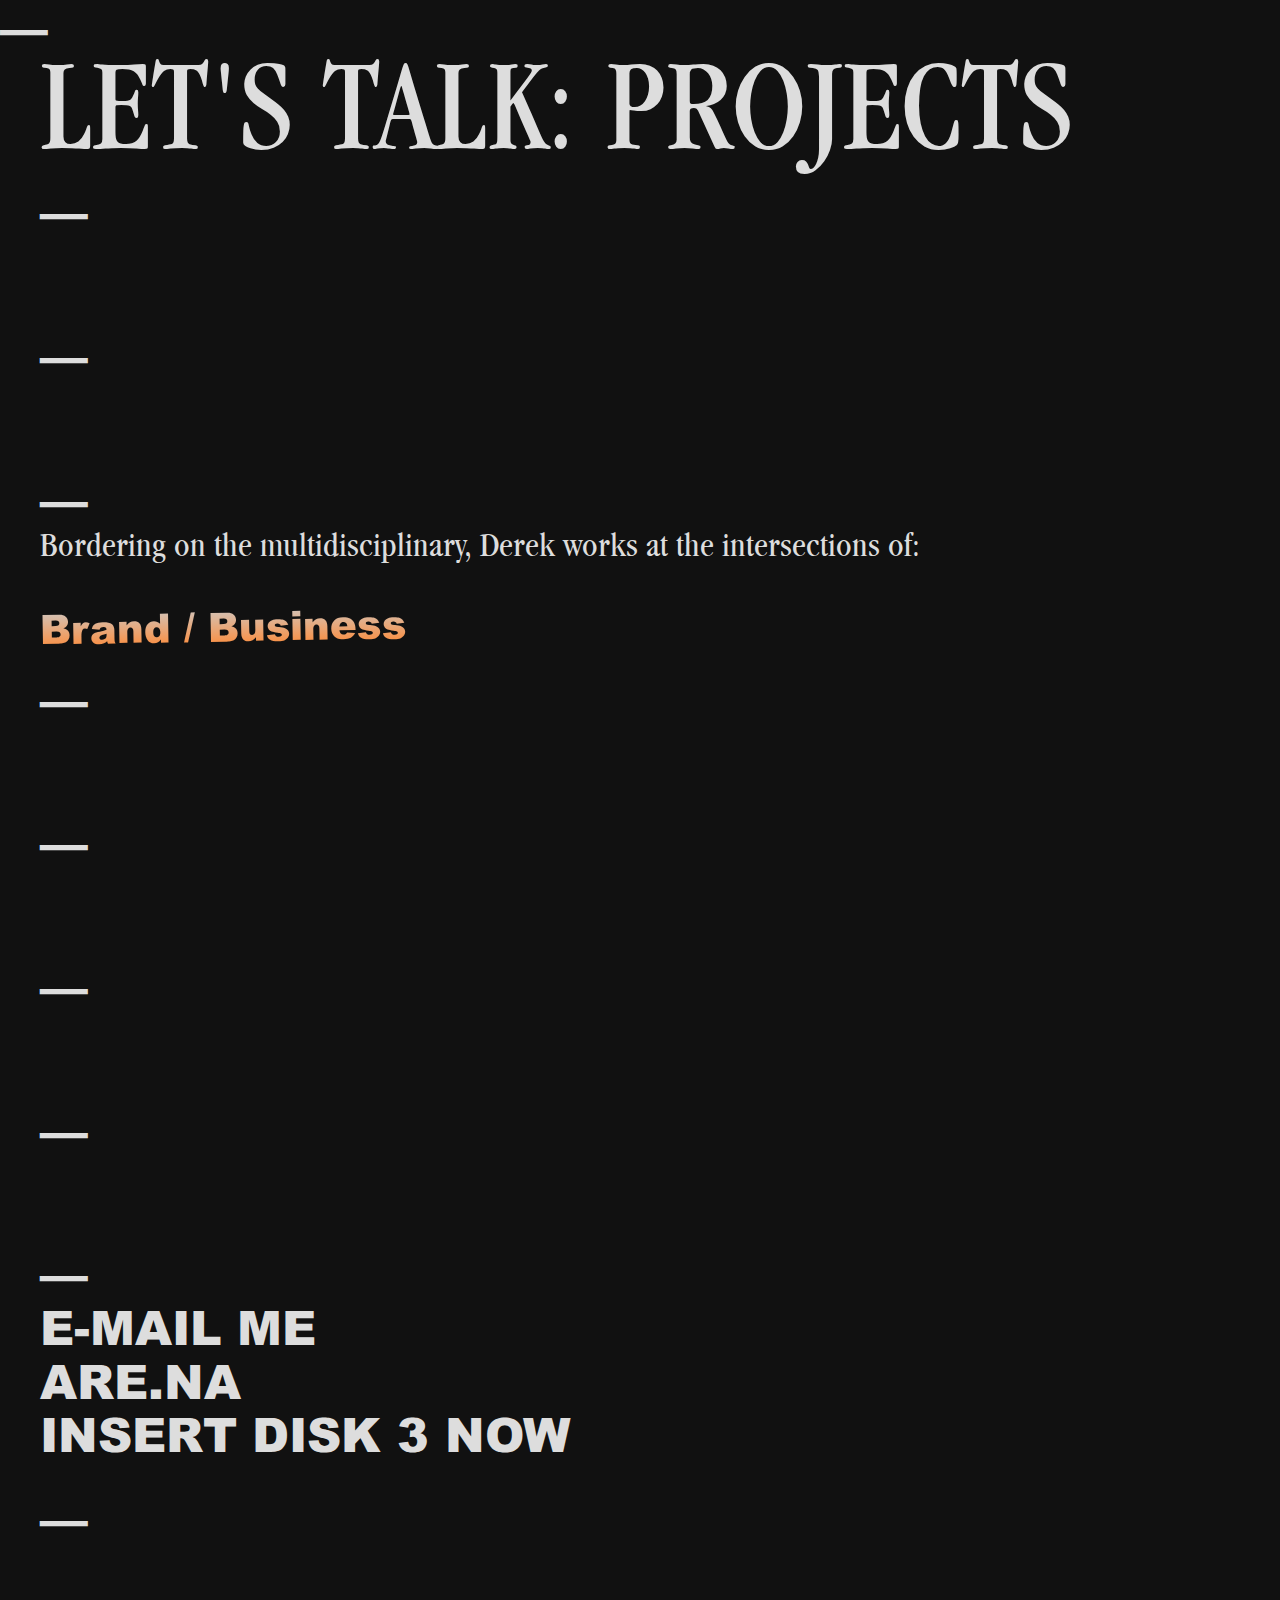
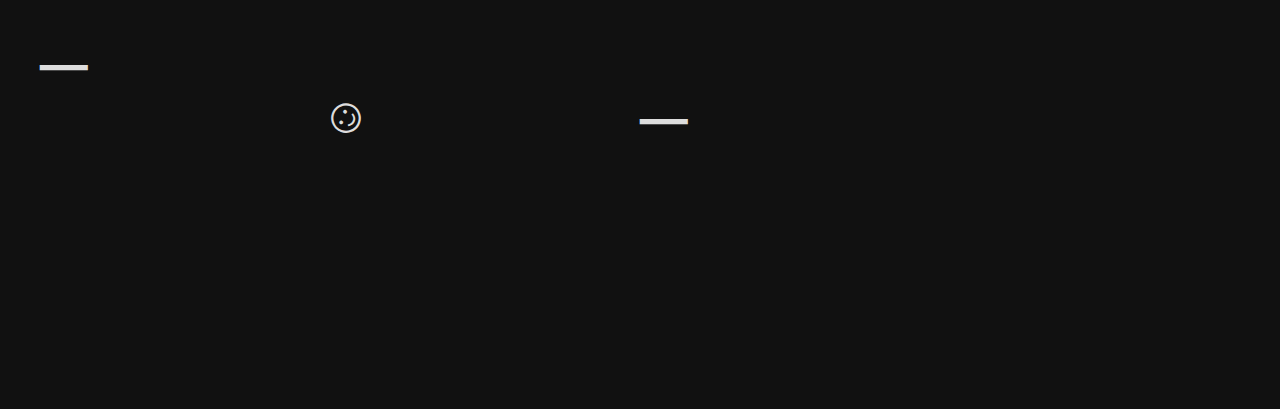
==== index.html @ df5cdfa8 "Update index.html" ====
<!DOCTYPE html>
<html dir="ltr" lang="en-US">
	<head>
		<meta charset="utf-8">
		<meta name="viewport" content="user-scalable=no, width=device-width" />
		<title>DFS</title>
		<link rel="stylesheet" type="text/css" href="./stylesheets/common.css" media="screen" />
		<link rel="stylesheet" type="text/css" href="./stylesheets/dfs.css" media="screen" />
		<link rel="shortcut icon" href="/images/favicon.png" type="image/png" />
	</head>
	<body>
		<h2>—</h2>
		<p></p>
		<div class="wrapper">
			<p class="topbig">LET'S TALK: PROJECTS</p>
			<p></p>
			<h2>—</h2>
			<p></p>
			<p></p>
			<p></p>
			<h2>—</h2>
			<p></p>
			<p></p>
			<p></p>
			<h2>—</h2>
			<p>Bordering on the multidisciplinary, Derek works at the intersections of:</p>
		<h2 class="words">Brand / Business</h2>
			<p></p>
			<h2>—</h2>
			<p></p>
			<p></p>
			<p></p>
			<h2>—</h2>
			<p></p>
			<p></p>
			<p></p>
			<h2>—</h2>
			<p></p>
			<p></p>
			<p></p>
			<h2>—</h2>
			<p></p>
			<p></p>
			<p></p>
			<h2>—</h2>
			<h2><a href="mailto:pntbttrshs@protonmail.com?subject=hey dipshit">E-MAIL ME</a></h2>
			<h2><a target="_blank" href="https://www.are.na/mithraea-xyz">ARE.NA</a></h2>
			<h2><a target="_blank" href="https://open.spotify.com/playlist/7GaRz6MCuWOuqolj5hXTrh?si=807a48d8e6d0455b">INSERT DISK 3 NOW</a></h2>
			<p></p>
			<h2>—</h2>
			<p></p>
			<p></p>
			<p></p>
			<h2>—</h2>
			<div class="half rotateSmile"><h2>☺</h2></div>
		</div>
		<h2>—</h2>
	</body>
---- stylesheets/common.css ----
/*

	1312 vs. HTML5

	

	written by Mike "1312" (mike at thirteentwelve.com)


	
	A modified Eric Meyer's CSS reset and Rich Clark's HTML5 CSS reset

		
*/

html, body, div, span, object, iframe,
h1, h2, h3, h4, h5, h6, p, blockquote, pre,
abbr, address, cite, code,
del, dfn, em, img, ins, kbd, q, samp,
small, strong, sub, sup, var,
b, i,
dl, dt, dd, ol, ul, li,
fieldset, form, label, legend,
table, caption, tbody, tfoot, thead, tr, th, td,
article, aside, dialog, figure, footer, header, 
hgroup, menu, nav, section,
time, mark, audio, video {
    margin:0;
    padding:0;
    border:0;
    outline:0;
    font-size:100%;
    vertical-align:baseline;
    background:transparent;
    font-weight: normal;
}

a { text-decoration: none; color: #000; }

/* force scroll bars to stop the page jump on short pages */
html {
    overflow-y: scroll;
    overflow: -moz-scrollbars-vertical;
}

body {
	line-height: 1;
}

article, aside, dialog, figure, footer, header, 
hgroup, nav, section { 
    display:block;
}

blockquote, q {
	quotes: none;
}


/* ~~~~~~~~~~~~~~~~~~~~~~~~~~~~~~~~~~~~~~~~~~~~~~ common elements */
/* remember to highlight inserts somehow! */
ins {
	text-decoration: none;
}
del {
	text-decoration: line-through;
}
mark {
    background-color: #ff9;
    color: #000;     
    font-style:italic;
    font-weight:bold;    
}
input, select {
    vertical-align:middle;
}
/* tables still need 'cellspacing="0"' in the markup */
table {
	border-collapse: collapse;
	border-spacing: 0;
}

/* ~~~~~~~~~~~~~~~~~~~~~~~~~~~~~~~~~~~~~~~~~~~~~~ common classes */

.floatLeft {
	float: left;
	text-align: left;
}
	img.floatLeft {
		margin: 0 10px 10px 10px;
	}
	
.floatRight {
	float: right;
	text-align: right;
}
	img.floatRight {
		margin: 0 10px 10px 10px;
	}

.floatClear, .cleaner {
	clear: both;
}
	br.floatClear {
		margin: -1px -1px 0px 0px;
		width: 1px;
		height: 1px;
		clear: both;
	}

.alignRight {
	text-align: right;
}

.alignCenter {
	text-align: center;
}

div.hr {
	clear: both;
	margin: 0;
	padding: 0;
	/*
	hr's tend to come with uncontrollable and annoying extra margins and inconsistancies on how to style them
	but the hr is great for page breaks without css and for clearing floats
	
	to style a hr, restyle this in a container div in div specific
	or have a new class, eg. div.hr-dotted { border-top: 1px dotted #666; } div.hr-dotted hr { display: none; }
	*/
}
	div.hr hr {
		display: none;
	}
	
.hide {
	display: none !important;
}

.bold {
	font-weight: bold;
}

.noBg {
	background: none !important;
}

.error {
	color: #f00;
	font-weight: bold;
}

:focus, a {
  -moz-outline-style: none;
  /* combatting that annoying dotted border box that appears on focus of an element in ff */
  outline: none !important;
  /* and the safari green glow */
}

.nb {
    border: 0 none !important;
}
---- stylesheets/dfs.css ----
@font-face {
  font-family: 'ITCGaramond';
  src:  url('./itcgaramond.woff2') format('woff2'),
        url('./itcgaramond.woff') format('woff');
}

@font-face {
  font-family: 'ArialBlack';
  src:  url('./arialblack.woff2') format('woff2'),
        url('./arialblack.woff') format('woff');
}

body {
	font-family: "ITCGaramond", "Palatino Linotype", "Palatino", serif;
	font-size: 2.2em;
	line-height: 115%;
	color: #DDD;
	background: #111;
}

.topbig {
	font-size: 100pt;
}

h2 {
	font-family: "ArialBlack", "MS Sans Serif", "Geneva", sans-serif;
	font-size: 135%;
	letter-spacing: -0.002em;
	line-height: 113%;
}

p {padding-bottom: 30px;}

a{color: #DDD; text-decoration: none;}
a:hover {color: #F83;}

img {
	width: 100%;
	height: 100%;
}

.wrapper {
	margin: auto;
	height: 100%;
	margin-top: 0px;
	margin-bottom: 0px;
	max-width: 1200px;
}

.flex {display: flex;}

.half {
	width: 50%;
	float: left;
}

.vidWrapper {
	position: relative;
	padding-bottom: 56.25%; /* 16:9 */
	padding-top: 25px;
	height: 0;
}
.vidWrapper iframe {
	position: absolute;
	top: 0;
	left: 0;
	width: 100%;
	height: 100%;
}

.rotateSmile {
	text-align: center;
	align-self: center;
	-webkit-transform: rotate(-70deg);
	-moz-transform: rotate(-70deg);
	-ms-transform: rotate(-70deg);
	-o-transform: rotate(-70deg);
	filter: progid:DXImageTransform.Microsoft.BasicImage(rotation=2);
}

.words {
	font-size: 115%;
	background: -webkit-linear-gradient(#CCC, #F83);
	-webkit-background-clip: text;
	-webkit-text-fill-color: transparent;
	-webkit-transform: rotate(-1deg);
	-moz-transform: rotate(-1deg);
	-ms-transform: rotate(-1deg);
	-o-transform: rotate(-1deg);
}

.foot {
	margin: 0px;
	text-align: center;
}

@media (max-width: 1000px) {
	body {
		font-size: 1.5em;
	}
	h2 {
		font-size: 110%;
	}
	.wrapper {
		margin: 5%;
		margin-top: 0px;
		margin-bottom: 0px;
	}
}
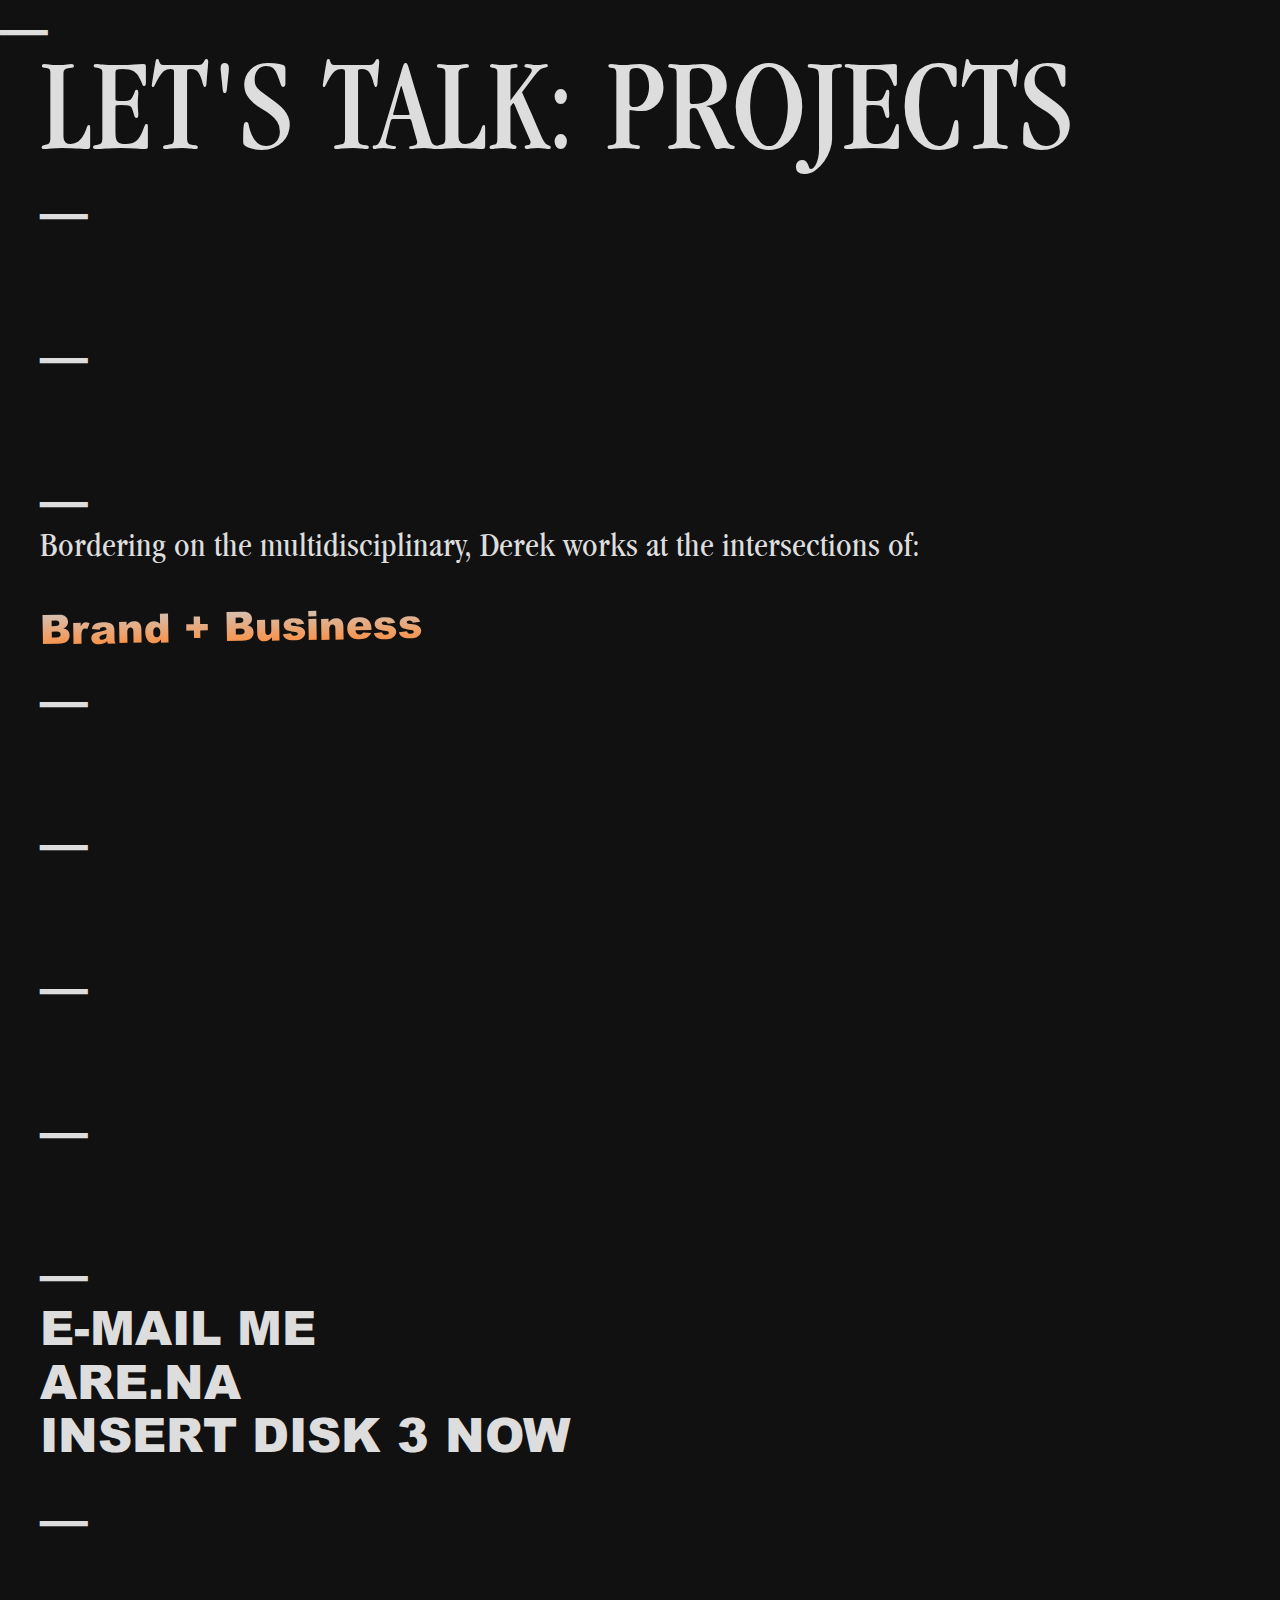
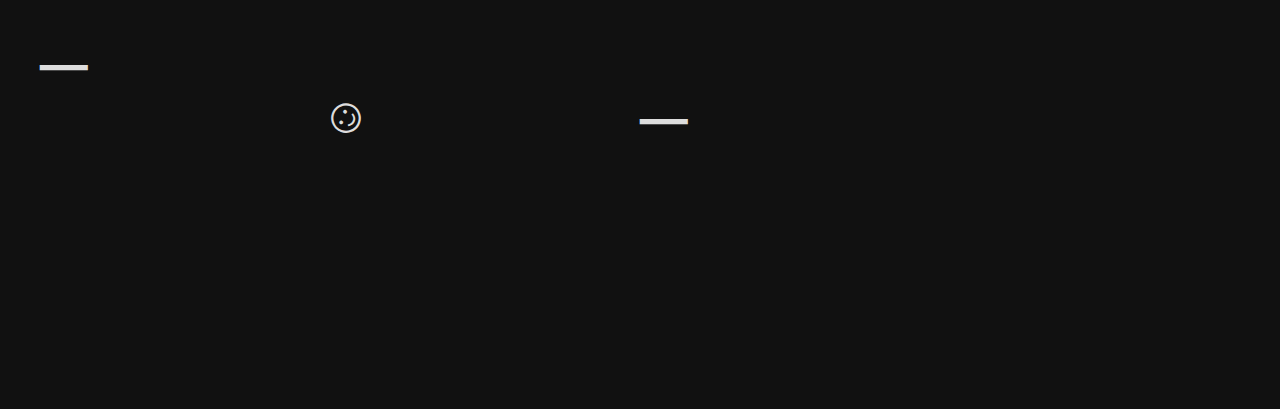
==== commit 3abc4e62: "Update index.html" ====
--- a/index.html
+++ b/index.html
@@ -24,7 +24,7 @@
 			<p></p>
 			<h2>—</h2>
 			<p>Bordering on the multidisciplinary, Derek works at the intersections of:</p>
-		<h2 class="words">Brand / Business</h2>
+		<h2 class="words">Brand + Business</h2>
 			<p></p>
 			<h2>—</h2>
 			<p></p>
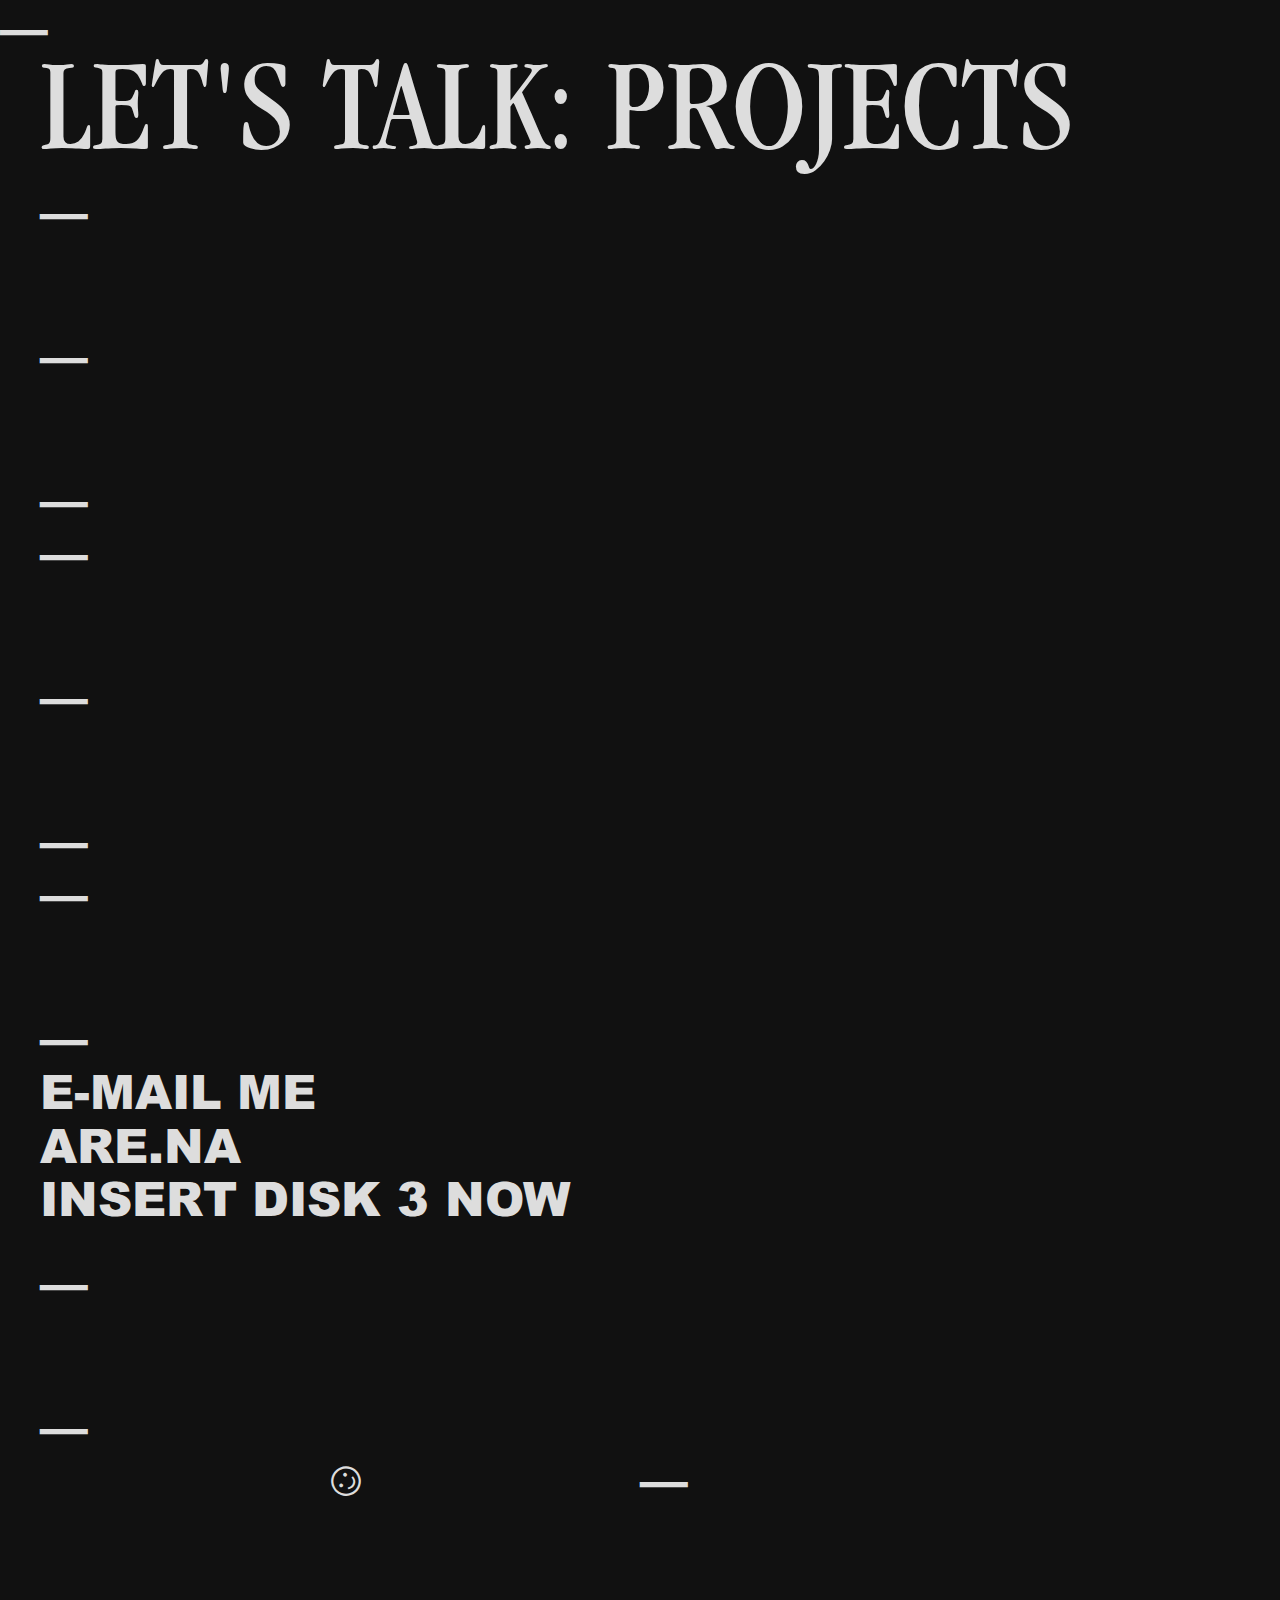
==== commit 2b4e98ad: "Update index.html" ====
--- a/index.html
+++ b/index.html
@@ -23,9 +23,6 @@
 			<p></p>
 			<p></p>
 			<h2>—</h2>
-			<p>Bordering on the multidisciplinary, Derek works at the intersections of:</p>
-		<h2 class="words">Brand + Business</h2>
-			<p></p>
 			<h2>—</h2>
 			<p></p>
 			<p></p>
@@ -35,9 +32,6 @@
 			<p></p>
 			<p></p>
 			<h2>—</h2>
-			<p></p>
-			<p></p>
-			<p></p>
 			<h2>—</h2>
 			<p></p>
 			<p></p>
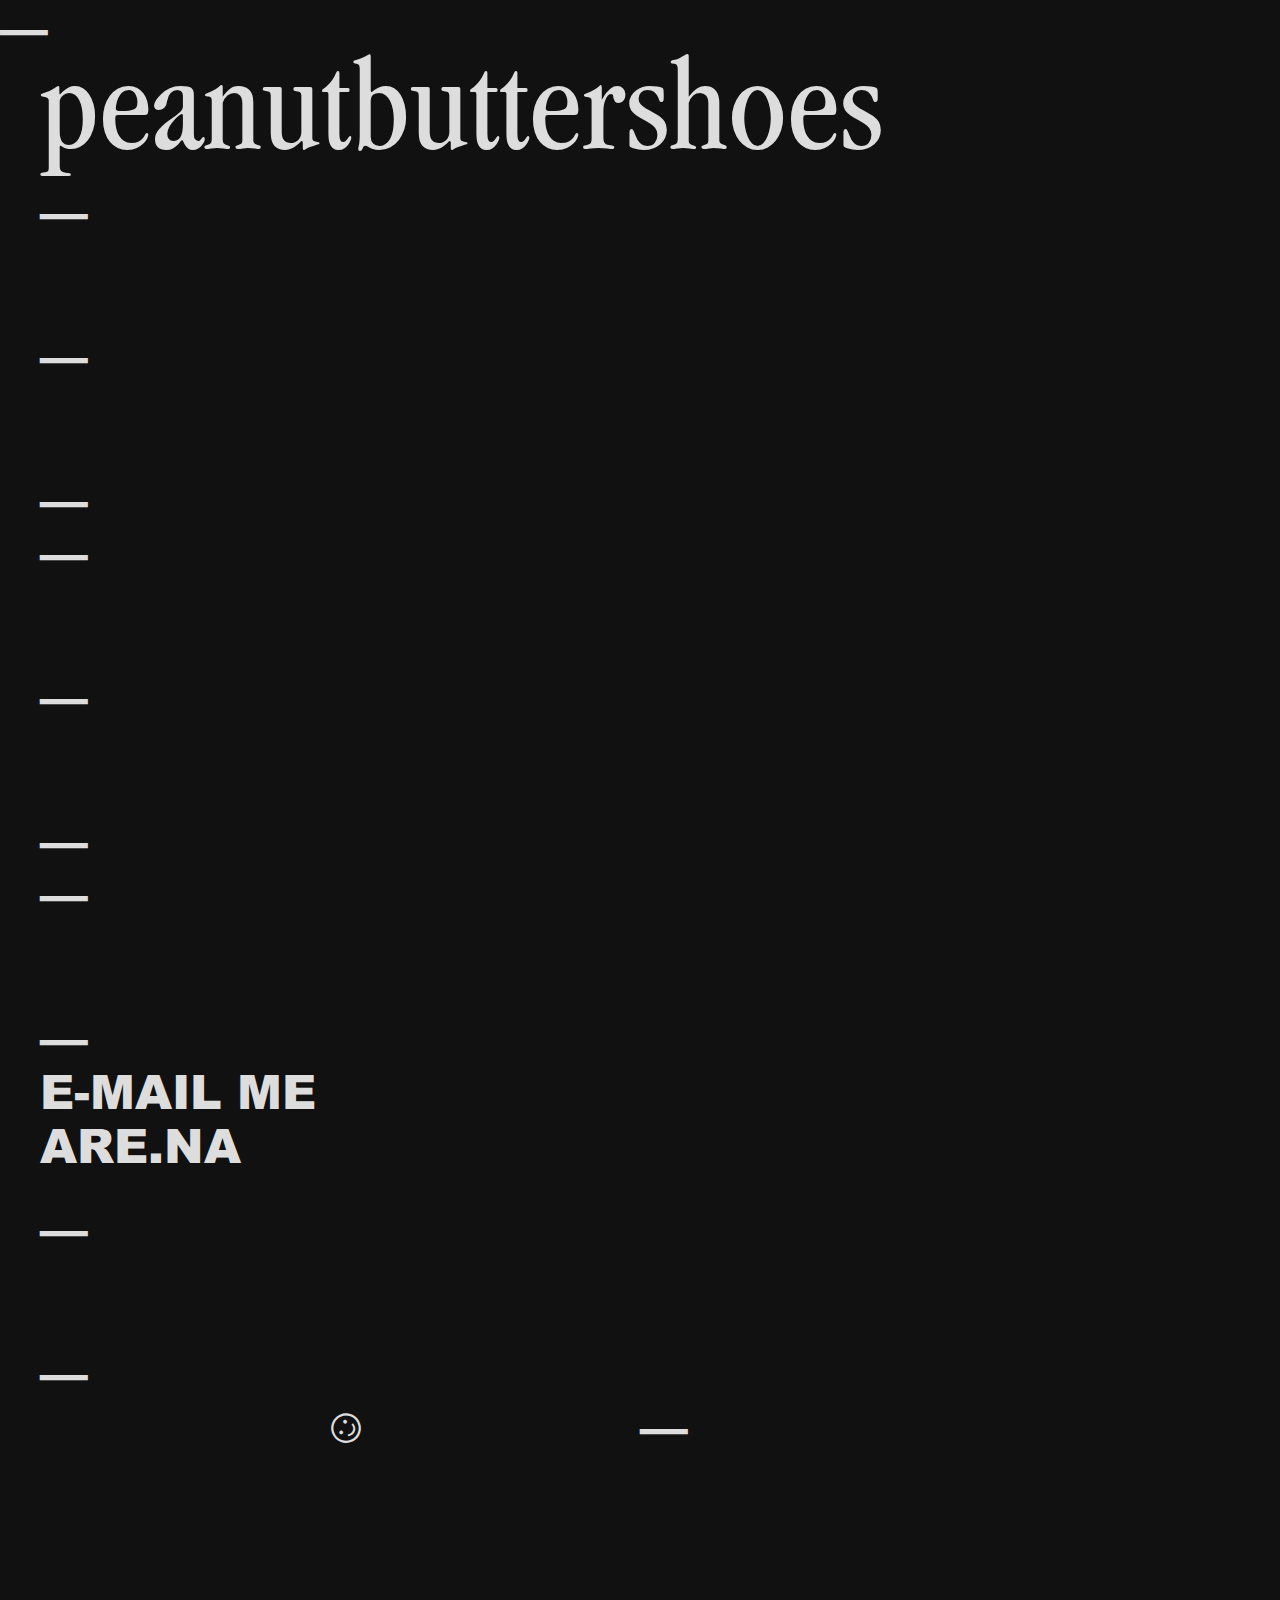
==== commit ce8552d4: "Update index.html" ====
--- a/index.html
+++ b/index.html
@@ -12,7 +12,7 @@
 		<h2>—</h2>
 		<p></p>
 		<div class="wrapper">
-			<p class="topbig">LET'S TALK: PROJECTS</p>
+			<p class="topbig">peanutbuttershoes</p>
 			<p></p>
 			<h2>—</h2>
 			<p></p>
@@ -39,7 +39,6 @@
 			<h2>—</h2>
 			<h2><a href="mailto:pntbttrshs@protonmail.com?subject=hey dipshit">E-MAIL ME</a></h2>
 			<h2><a target="_blank" href="https://www.are.na/mithraea-xyz">ARE.NA</a></h2>
-			<h2><a target="_blank" href="https://open.spotify.com/playlist/7GaRz6MCuWOuqolj5hXTrh?si=807a48d8e6d0455b">INSERT DISK 3 NOW</a></h2>
 			<p></p>
 			<h2>—</h2>
 			<p></p>
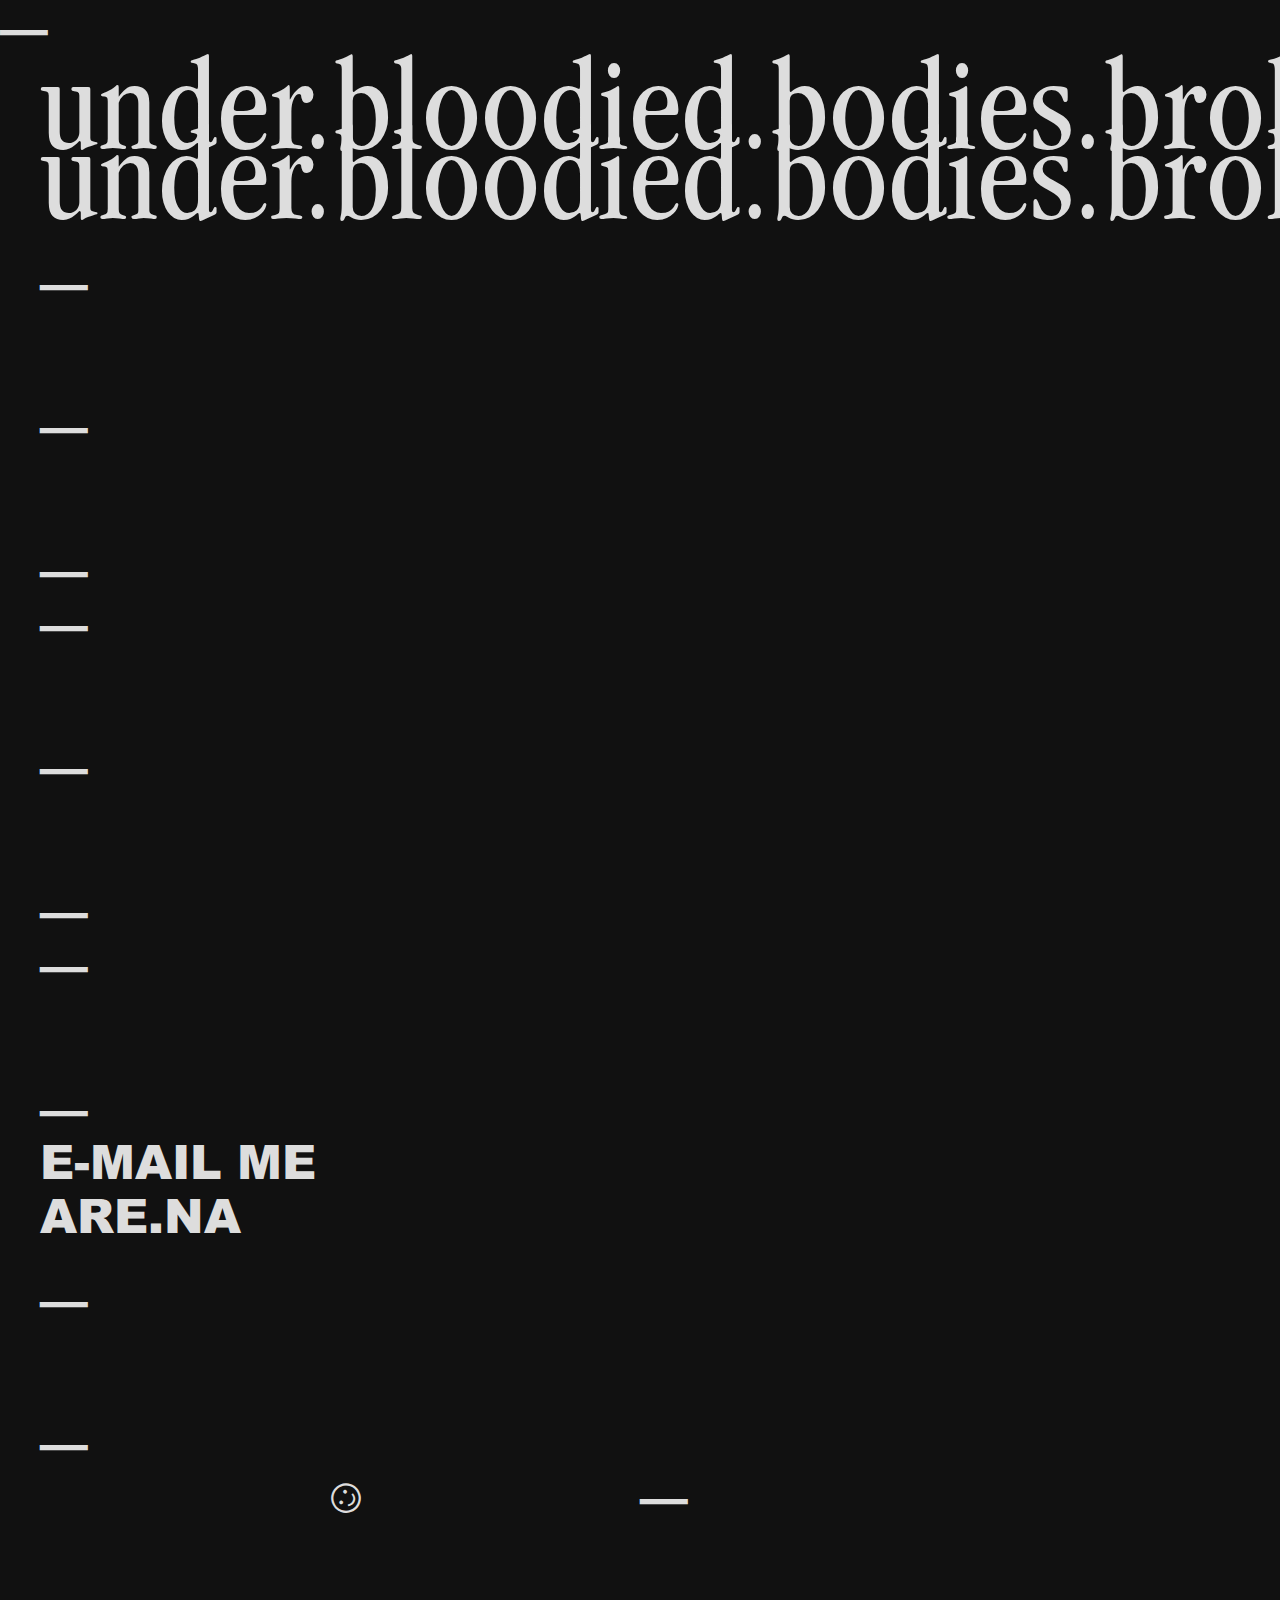
==== commit 758578b9: "Update index.html" ====
--- a/index.html
+++ b/index.html
@@ -12,7 +12,8 @@
 		<h2>—</h2>
 		<p></p>
 		<div class="wrapper">
-			<p class="topbig">peanutbuttershoes</p>
+			<p class="topbig">under.bloodied.bodies.broken.</p>
+			<p class="topbig">under.bloodied.bodies.broken.</p>
 			<p></p>
 			<h2>—</h2>
 			<p></p>
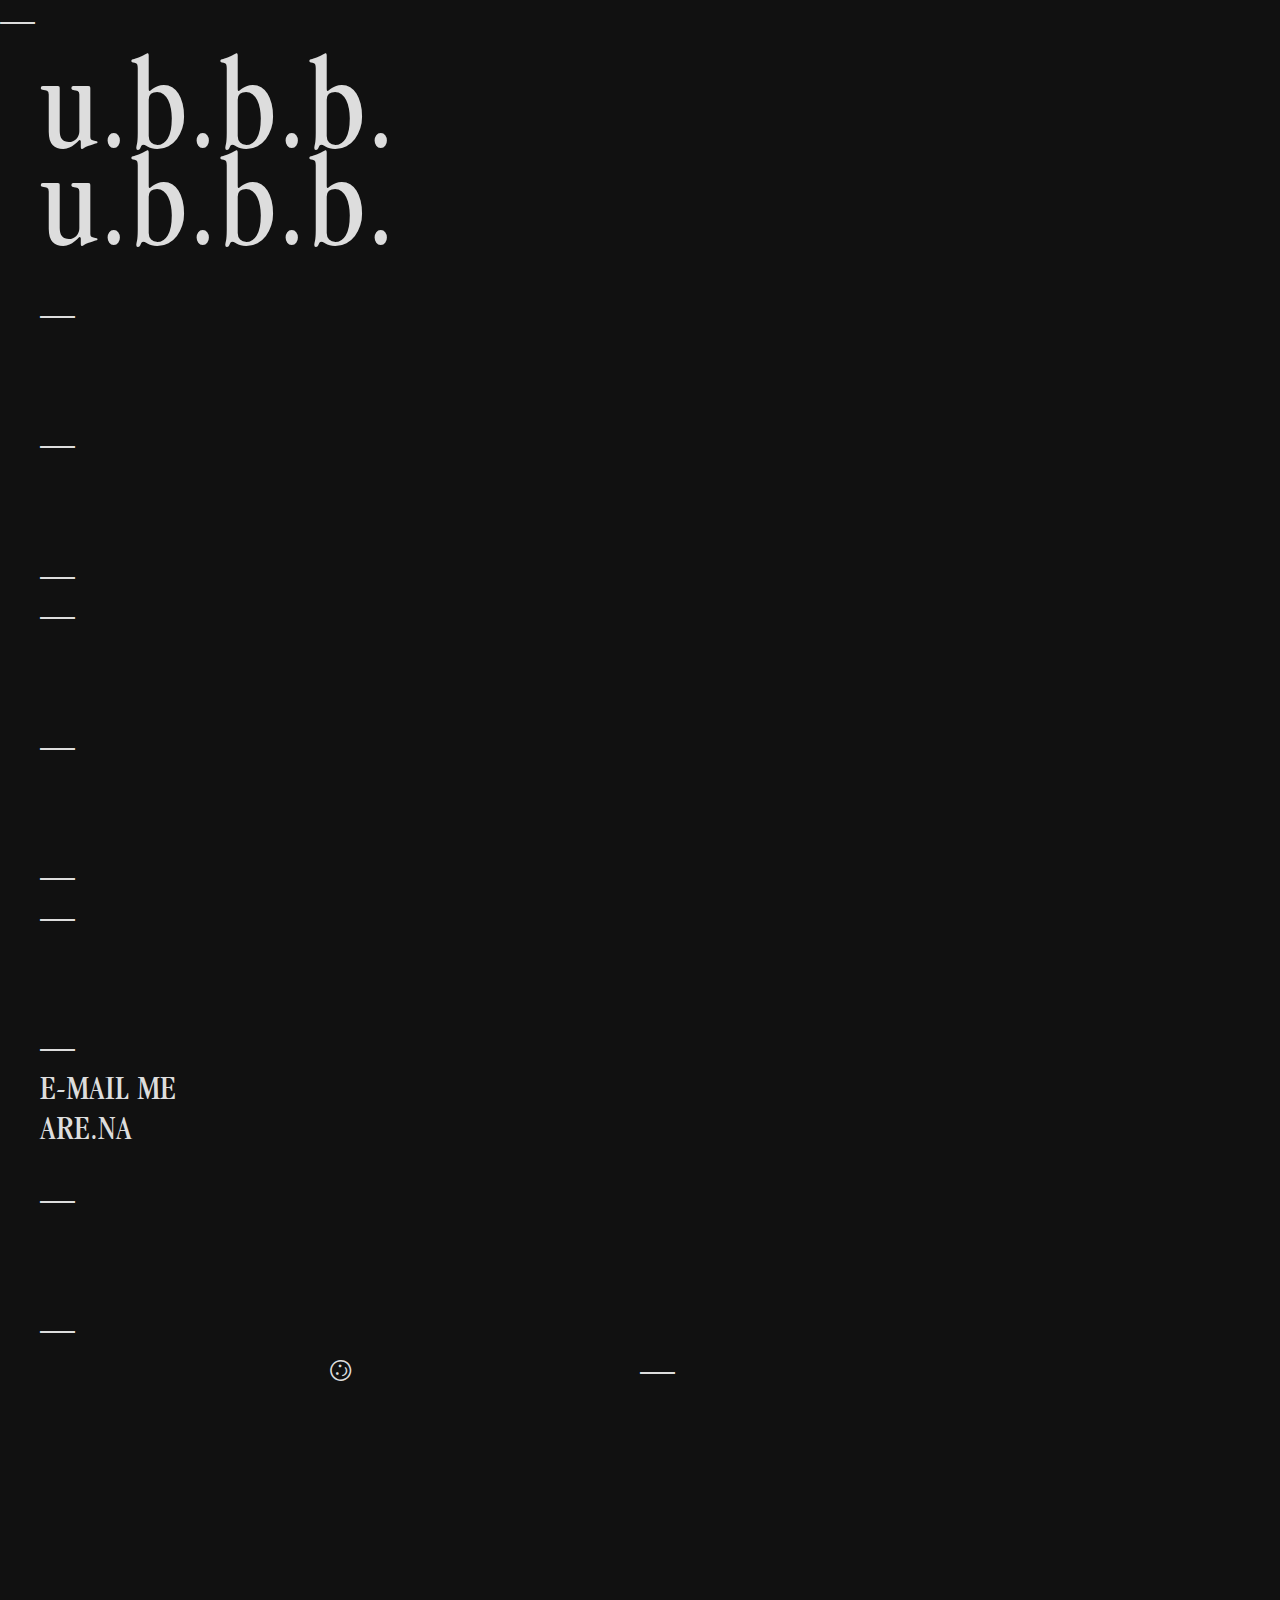
==== commit 84ea7d6a: "Update index.html" ====
--- a/index.html
+++ b/index.html
@@ -12,8 +12,8 @@
 		<h2>—</h2>
 		<p></p>
 		<div class="wrapper">
-			<p class="topbig">under.bloodied.bodies.broken.</p>
-			<p class="topbig">under.bloodied.bodies.broken.</p>
+			<p class="topbig">u.b.b.b.</p>
+			<p class="topbig">u.b.b.b.</p>
 			<p></p>
 			<h2>—</h2>
 			<p></p>
@@ -38,7 +38,7 @@
 			<p></p>
 			<p></p>
 			<h2>—</h2>
-			<h2><a href="mailto:pntbttrshs@protonmail.com?subject=hey dipshit">E-MAIL ME</a></h2>
+			<h2><a href="mailto:pntbttrshs@protonmail.com?subject=hey">E-MAIL ME</a></h2>
 			<h2><a target="_blank" href="https://www.are.na/mithraea-xyz">ARE.NA</a></h2>
 			<p></p>
 			<h2>—</h2>
--- a/stylesheets/dfs.css
+++ b/stylesheets/dfs.css
@@ -20,6 +20,8 @@
 
 .topbig {
 	font-size: 100pt;
+	line-height: .5em;
+}
 }
 
 h2 {
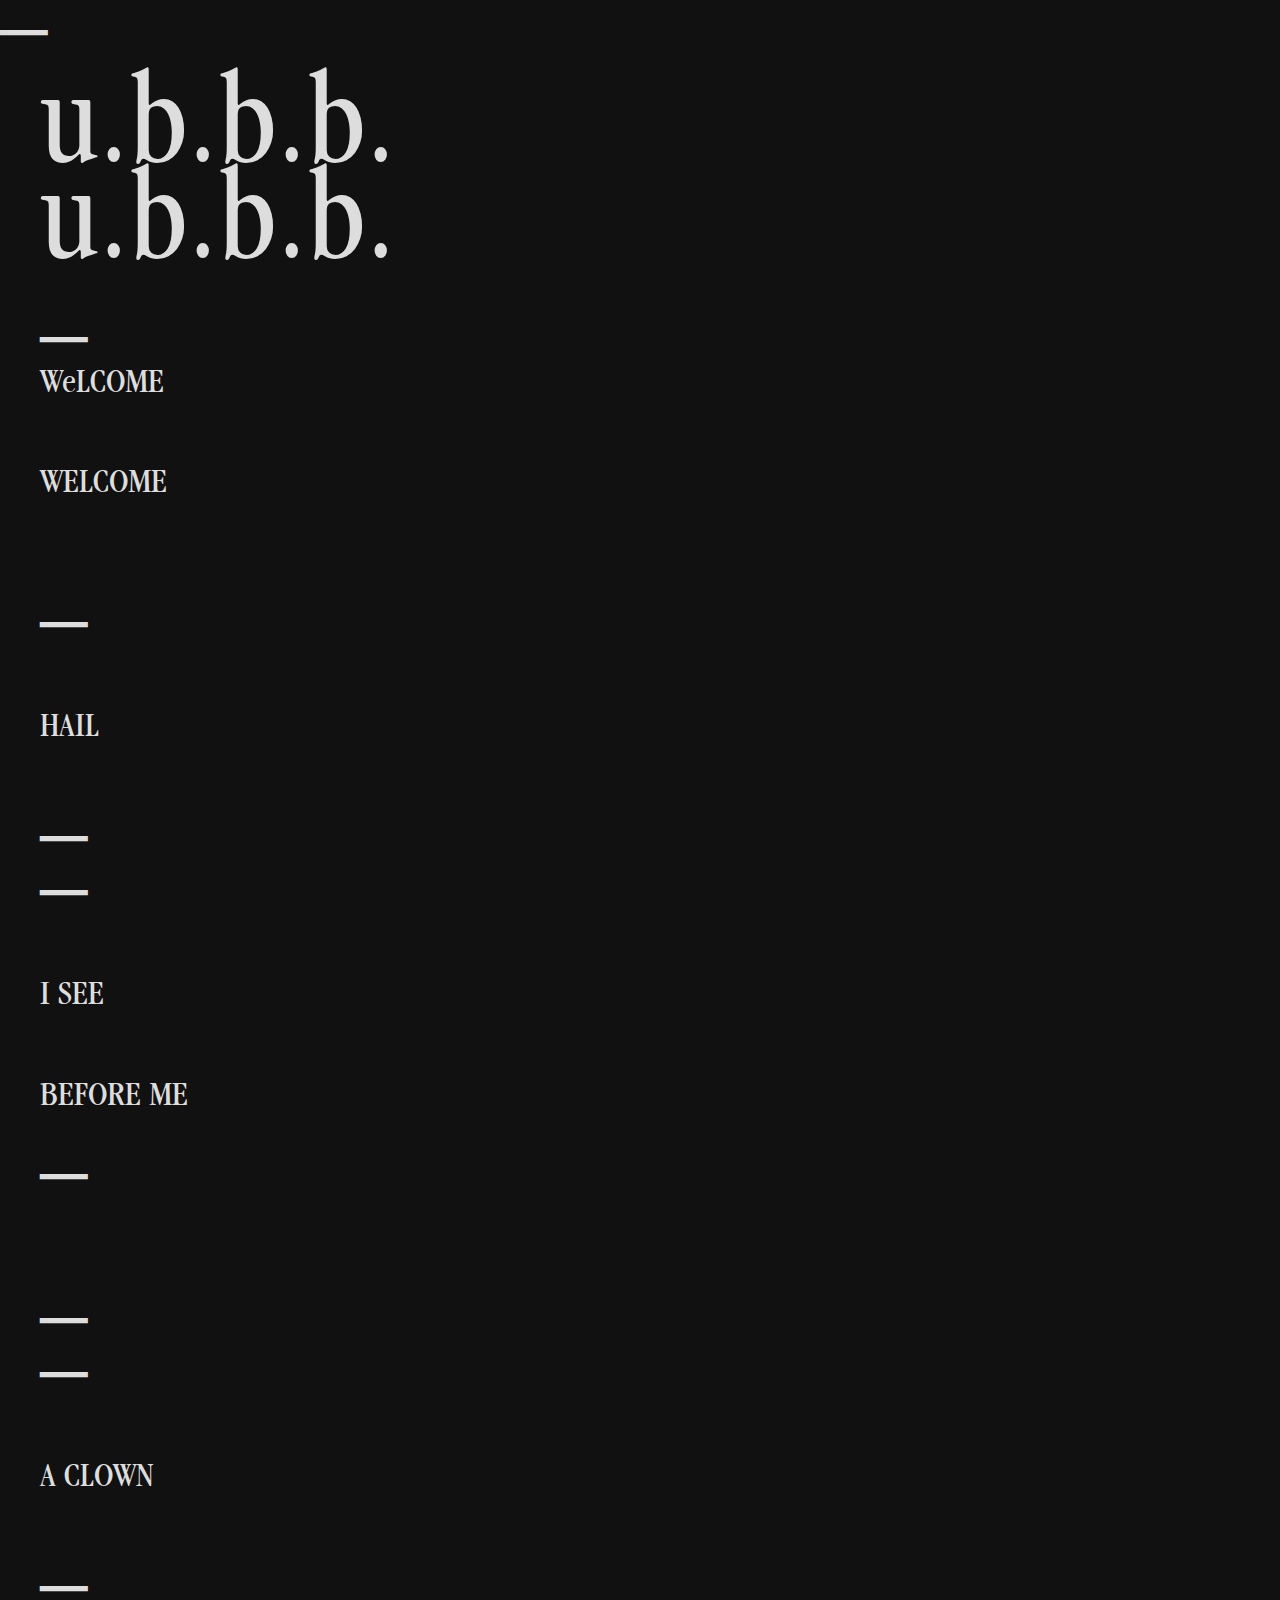
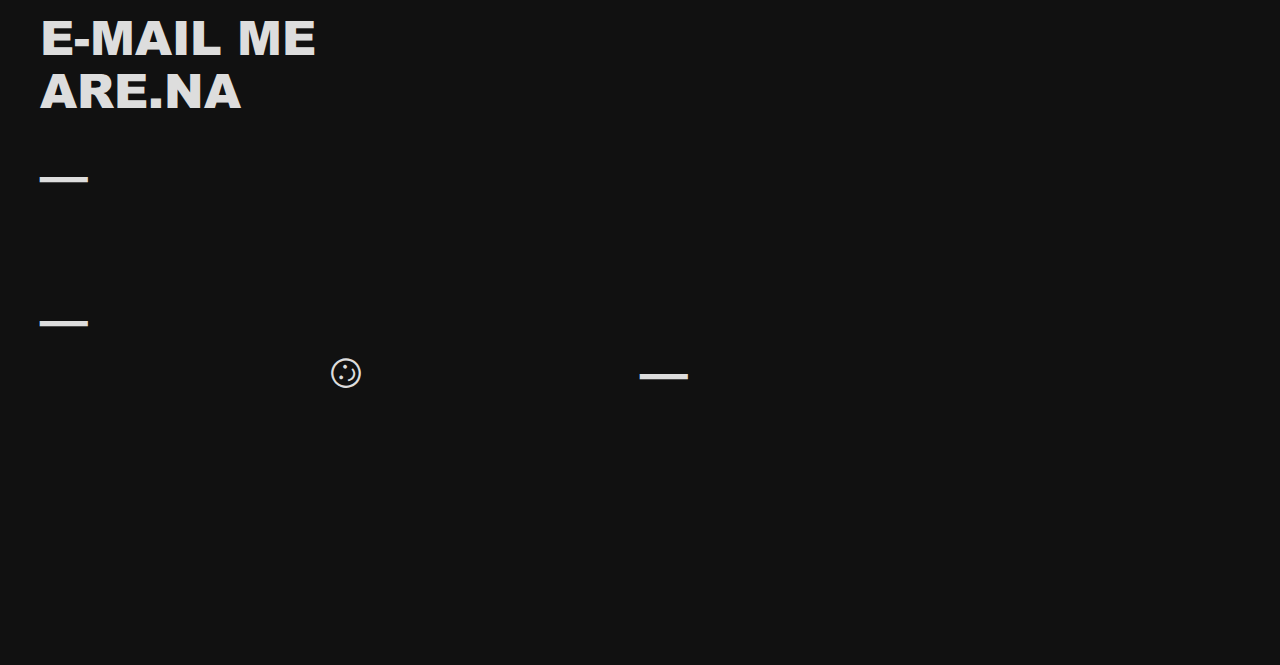
==== commit 20bfd753: "Update index.html" ====
--- a/index.html
+++ b/index.html
@@ -16,9 +16,23 @@
 			<p class="topbig">u.b.b.b.</p>
 			<p></p>
 			<h2>—</h2>
+			<p>WeLCOME</p>
+			<p></p>
+			<p>WELCOME</p>
 			<p></p>
 			<p></p>
+			<h2>—</h2>
 			<p></p>
+			<p></p>
+			<p>HAIL</p>
+			<p></p>
+			<h2>—</h2>
+			<h2>—</h2>
+			<p></p>
+			<p></p>
+			<p>I SEE</p>
+			<p></p>
+			<p>BEFORE ME</p>
 			<h2>—</h2>
 			<p></p>
 			<p></p>
@@ -27,15 +41,7 @@
 			<h2>—</h2>
 			<p></p>
 			<p></p>
-			<p></p>
-			<h2>—</h2>
-			<p></p>
-			<p></p>
-			<p></p>
-			<h2>—</h2>
-			<h2>—</h2>
-			<p></p>
-			<p></p>
+			<p>A CLOWN</p>
 			<p></p>
 			<h2>—</h2>
 			<h2><a href="mailto:pntbttrshs@protonmail.com?subject=hey">E-MAIL ME</a></h2>
--- a/stylesheets/dfs.css
+++ b/stylesheets/dfs.css
@@ -21,7 +21,6 @@
 .topbig {
 	font-size: 100pt;
 	line-height: .5em;
-}
 }
 
 h2 {
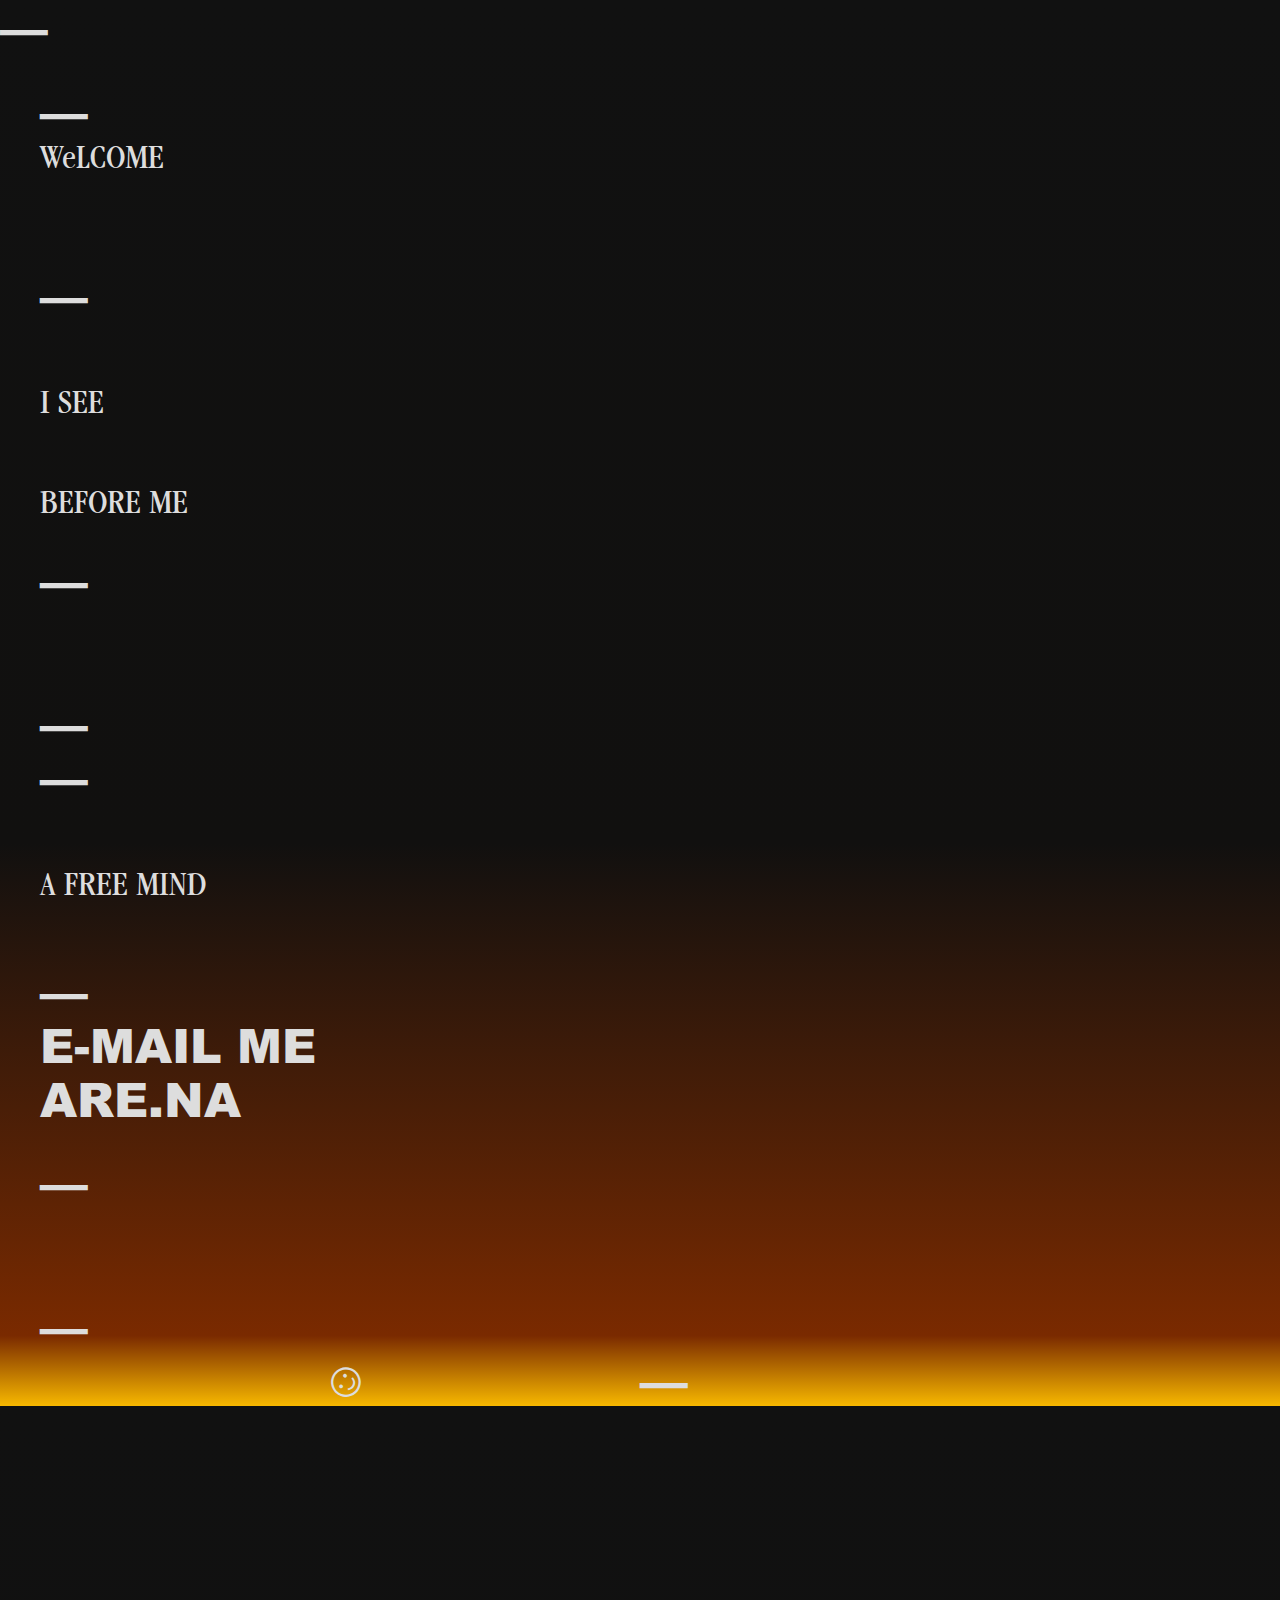
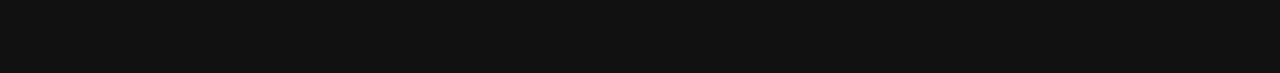
==== commit 7db95859: "Update index.html" ====
--- a/index.html
+++ b/index.html
@@ -12,21 +12,10 @@
 		<h2>—</h2>
 		<p></p>
 		<div class="wrapper">
-			<p class="topbig">u.b.b.b.</p>
-			<p class="topbig">u.b.b.b.</p>
-			<p></p>
 			<h2>—</h2>
 			<p>WeLCOME</p>
 			<p></p>
-			<p>WELCOME</p>
 			<p></p>
-			<p></p>
-			<h2>—</h2>
-			<p></p>
-			<p></p>
-			<p>HAIL</p>
-			<p></p>
-			<h2>—</h2>
 			<h2>—</h2>
 			<p></p>
 			<p></p>
@@ -41,7 +30,7 @@
 			<h2>—</h2>
 			<p></p>
 			<p></p>
-			<p>A CLOWN</p>
+			<p>A FREE MIND</p>
 			<p></p>
 			<h2>—</h2>
 			<h2><a href="mailto:pntbttrshs@protonmail.com?subject=hey">E-MAIL ME</a></h2>
--- a/stylesheets/dfs.css
+++ b/stylesheets/dfs.css
@@ -15,7 +15,7 @@
 	font-size: 2.2em;
 	line-height: 115%;
 	color: #DDD;
-	background: #111;
+	background: linear-gradient(180deg, rgba(17,17,17,1) 0%, rgba(17,16,15,1) 60%, rgba(122,42,0,1) 95%, rgba(247,184,0,1) 100%);
 }
 
 .topbig {
